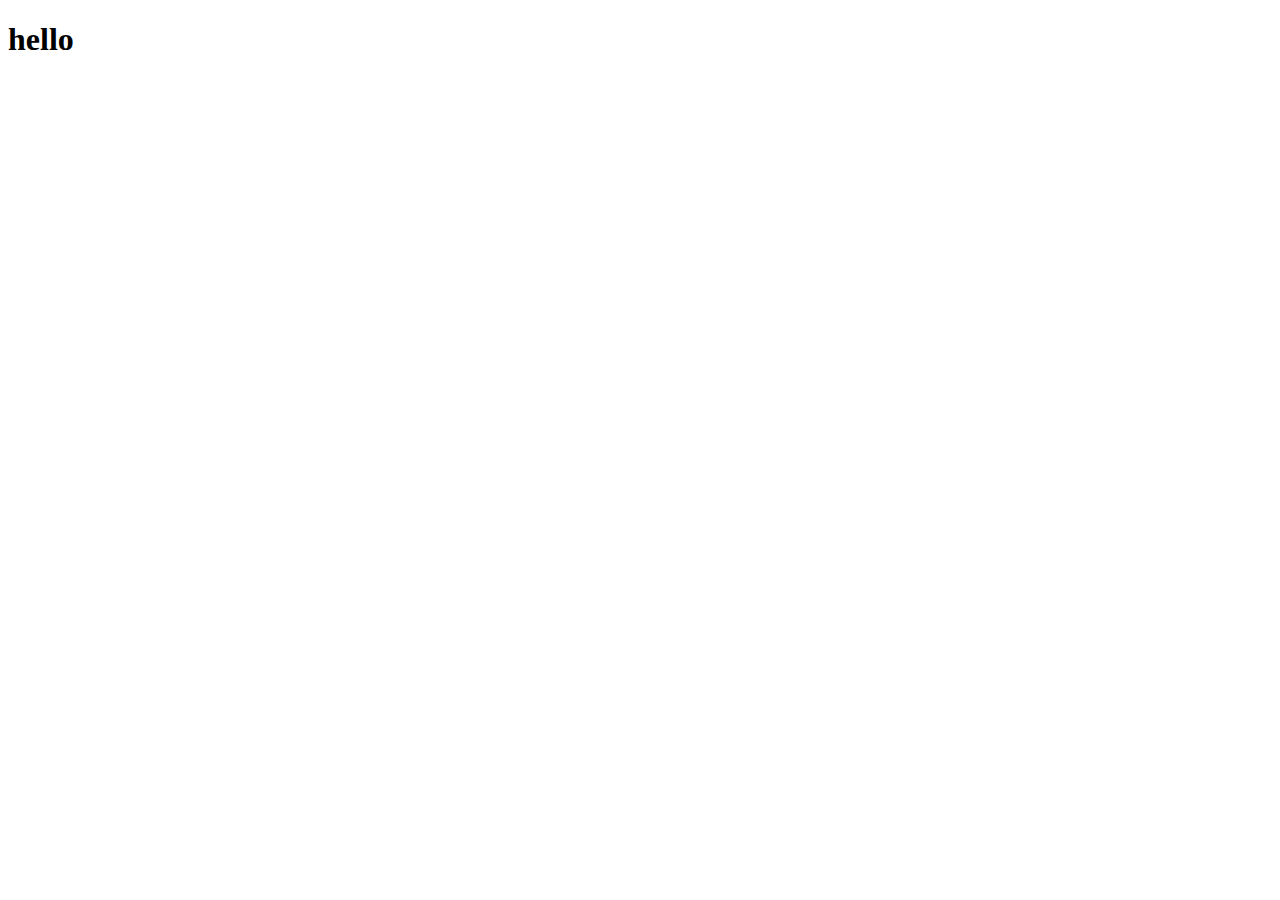
==== index.html @ 759b6301 "add index file" ====
<!DOCTYPE html>
<html lang="en">
<head>
    <meta charset="UTF-8">
    <meta http-equiv="X-UA-Compatible" content="IE=edge">
    <meta name="viewport" content="width=device-width, initial-scale=1.0">
    <title>Document</title>
</head>
<body>
    <h1>hello</h1>
</body>
</html>
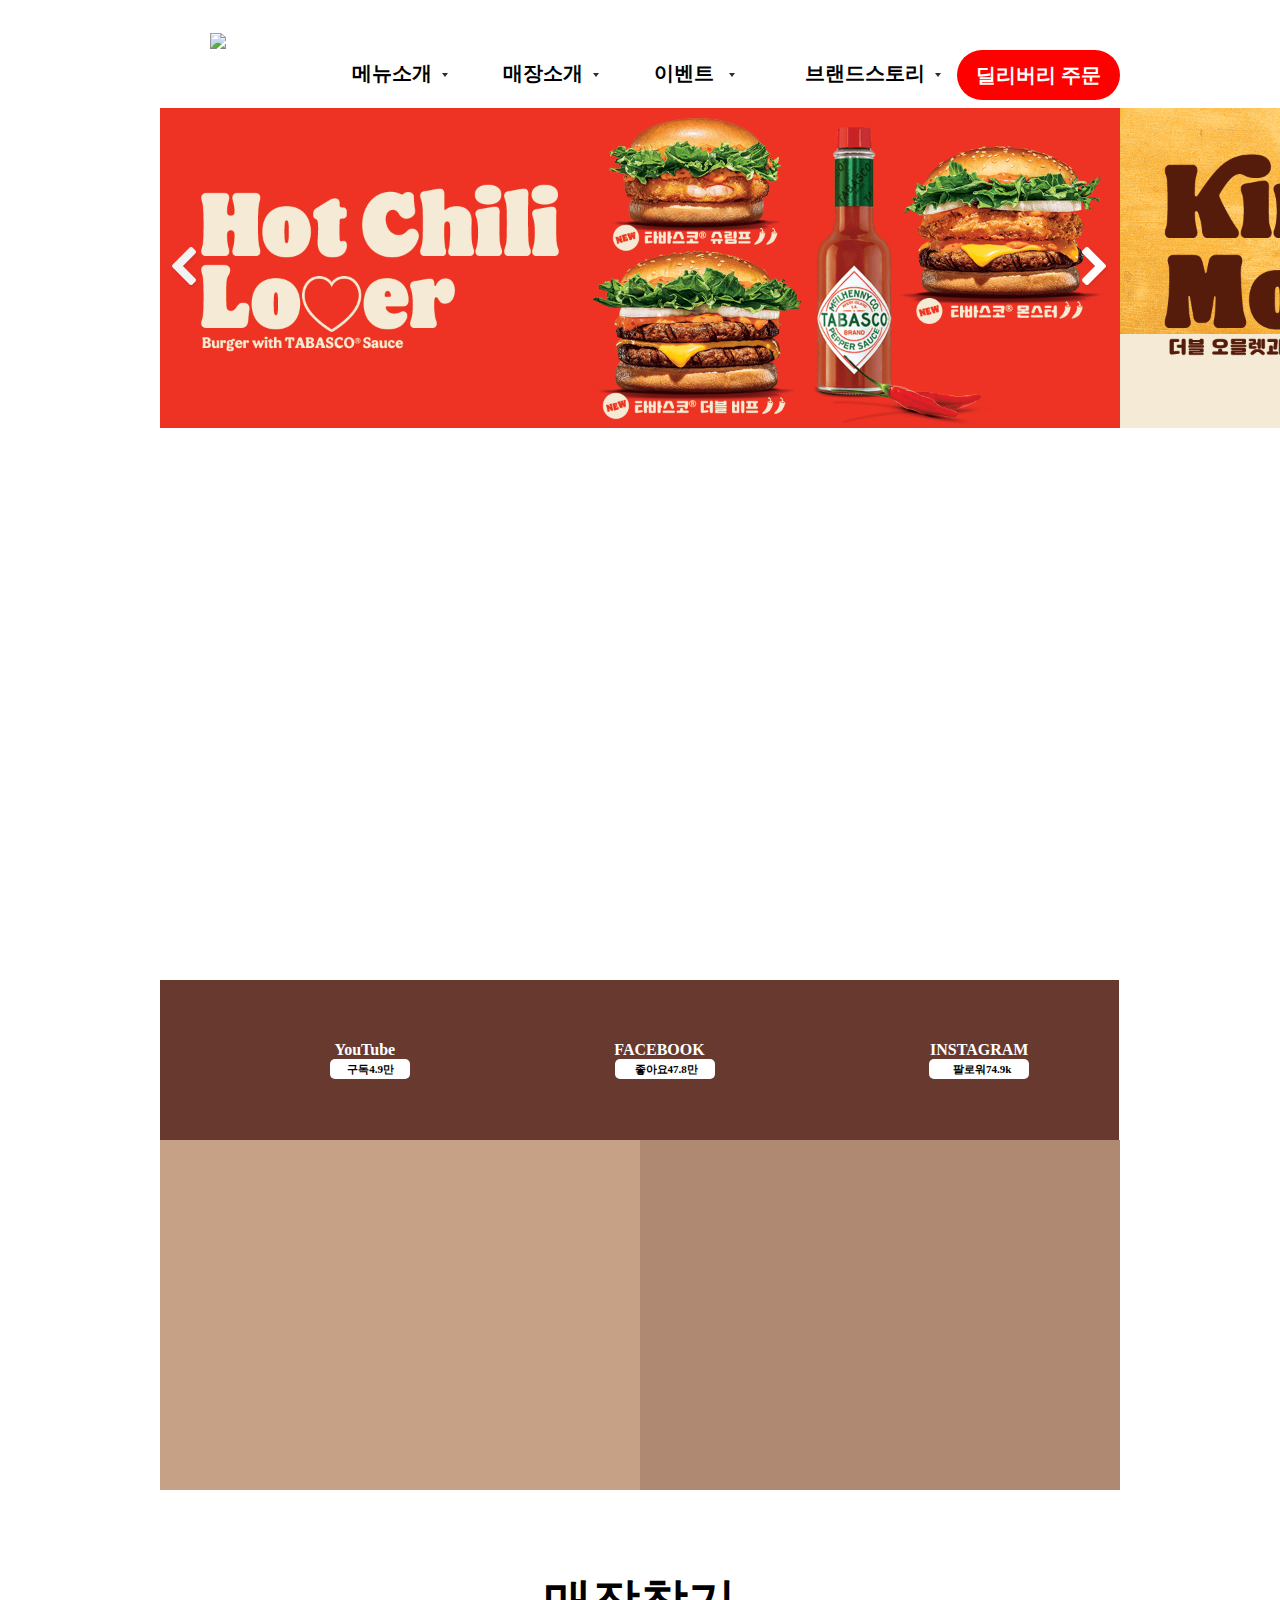
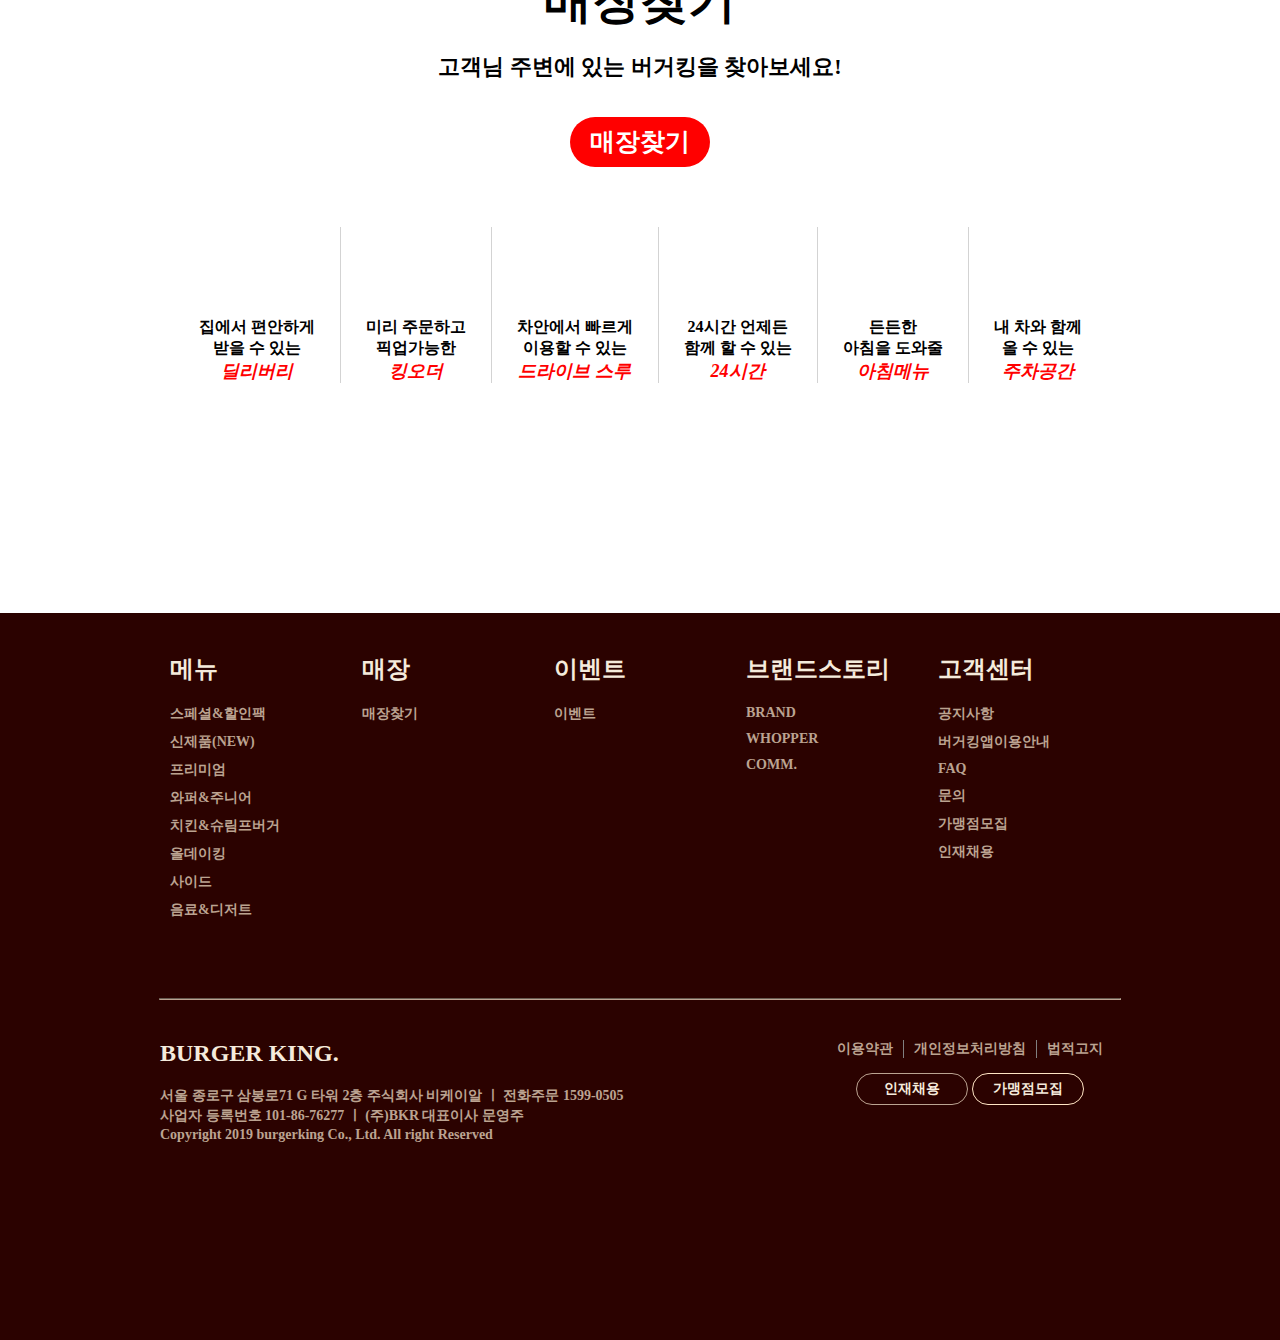
==== commit b9b105b9: "css" ====
--- a/index.html
+++ b/index.html
@@ -1,12 +1,369 @@
 <!DOCTYPE html>
 <html lang="en">
+
 <head>
-    <meta charset="UTF-8">
     <meta http-equiv="X-UA-Compatible" content="IE=edge">
     <meta name="viewport" content="width=device-width, initial-scale=1.0">
-    <title>Document</title>
+    <title>버거킹 포폴</title>
+    <link rel="stylesheet" href="css/reset.css">
+    <link rel="stylesheet" href="css/header.css">
+    <link rel="stylesheet" href="css/main.css">
+    <link rel="stylesheet" href="css/main2.css">
+    <link rel="stylesheet" href="css/main3.css">
+    <link rel="stylesheet" href="css/main4.css">
+    <link rel="stylesheet" href="css/main5.css">
+    <link rel="stylesheet" href="css/footer1.css">
+    <link rel="stylesheet" href="css/footer2.css">
+
 </head>
+
 <body>
-    <h1>hello</h1>
+    <nav>
+        <a href="#">
+            <h1 class="a1">
+
+                <img src="img/버거킹 대표로고.gif">
+            </h1>
+        </a>
+        <!-------------------------------------------------------->
+
+
+
+
+        <div id="headfirstWrap">
+            <span class="headbig">메뉴소개
+
+
+
+
+                <!-- background:url(../img/헤드삼각형.gif) center no-repeat;
+    -->
+                <span class="headsmall">
+                    <li><a href="#">스페셜&할인팩</a></li>
+                    <li><a href="#">신제품(NEW)</a></li>
+                    <li><a href="#">프리미엄</a></li>
+                    <li><a href="#">와퍼&주니어</a></li>
+                    <li><a href="#">치킨&슈림프버거</a></li>
+                    <li><a href="#">올데이킹</a></li>
+                    <li><a href="#">사이드</a></li>
+                    <li><a href="#">음료&디저트</a></li>
+                </span>
+            </span>
+
+
+
+            <span class="headbig">매장소개
+
+                <span class="headsmall">
+                    <li><a href="#">매장찾기</a></li>
+                </span>
+
+            </span>
+
+            <span class="headbig">이벤트
+
+                <span class="headsmall">
+                    <li><a href="#">이벤트</a></li>
+                </span>
+
+            </span>
+
+            <span class="headbig">브랜드스토리
+                <span class="headsmall">
+                    <li><a href="#">BRAND</a></li>
+                    <li><a href="#">WHOPPER</a></li>
+                    <li><a href="#">COMM.</a></li>
+                </span>
+            </span>
+            <div class="width2000"></div>
+
+            <span class="spanWrap2"></span>
+            <span class="redorder">딜리버리 주문</span>
+
+
+
+
+        </div>
+        </span>
+
+
+
+
+
+
+
+
+
+
+
+
+
+
+
+
+
+    </nav>
+
+
+    <!-- 메인 시작-->
+
+
+    <main>
+
+        <span id="slide">
+            <span class="slideleft"><img src="../img/slideleft.png" alt=""></span>
+            <div class="slidewrap">
+                <span class="slideimage"><img width="100%" src="../img/01.png" alt=""></span>
+                <span class="slideimage"><img width="100%" src="../img/02.png" alt=""></span>
+                <span class="slideimage"><img width="100%" src="../img/03.png" alt=""></span>
+                <span class="slideimage"><img width="100%" src="../img/04.png" alt=""></span>
+                <span class="slideimage"><img width="100%" src="../img/05.png" alt=""></span>
+            </div>
+            <span class="slideright"><img src="../img/slideright.png" alt=""></span>
+
+
+
+        </span>
+
+
+
+        <div id="main2">
+            <iframe width="100%" height="560" src="https://www.youtube.com/embed/LcMFpQnyFTs"
+                title="YouTube video player" frameborder="0"
+                allow="accelerometer; autoplay; clipboard-write; encrypted-media; gyroscope; picture-in-picture"
+                allowfullscreen></iframe>
+        </div>
+
+
+
+        <section id="section1">
+            <article id="youtube">
+                <a href="#">
+                    <div id="fir">YouTube</div>
+                    <div id="ytb"><img src="img/유튜브 아이콘.png" alt="">구독4.9만</div>
+                </a>
+            </article>
+
+            <article id="facebook">
+                <a href="#">
+                    <div>FACEBOOK</div>
+                    <div id="fb"><img src="img/좋아요 아이콘.png" alt="">좋아요47.8만</div>
+                </a>
+            </article>
+
+
+
+            <article id="ins">
+                <a href="#">
+                    <div id="nn">INSTAGRAM</div>
+                    <div id="is"><img src="img/인스타 아이콘.png" alt="">팔로워74.9k</div>
+                </a>
+            </article>
+        </section>
+        <section id="section2">
+            <article id="n1"><a href="#"></a></article>
+            <article id="n2"><a href="#"></a></article>
+        </section>
+
+
+
+
+
+
+
+
+
+
+        <div id="contents">
+            <h1 id="aaa">매장찾기</h1>
+            <p id="aab">고객님 주변에 있는 버거킹을 찾아보세요!</p>
+            <div id="aac"><a href="#">매장찾기</a></div>
+
+
+            <ul id="icon1">
+                <li>
+                    <span class="web1">집에서 편안하게<br>받을 수 있는</span>
+                    <em>딜리버리</em>
+                </li>
+
+                <li>
+                    <span class="web2">미리 주문하고<br>픽업가능한</span>
+                    <em>킹오더</em>
+                </li>
+
+                <li>
+                    <span class="web3">차안에서 빠르게 <br>이용할 수 있는</span>
+                    <em>드라이브 스루</em>
+                </li>
+
+                <li>
+                    <span class="web4">24시간 언제든 <br> 함께 할 수 있는</span>
+                    <em>24시간</em>
+                </li>
+
+                <li>
+                    <span class="web5">든든한 <br> 아침을 도와줄</span>
+                    <em>아침메뉴</em>
+                </li>
+
+                <li>
+                    <span class="web6">내 차와 함께<br>올 수 있는</span>
+                    <em>주차공간</em>
+                </li>
+            </ul>
+
+
+
+        </div>
+
+
+
+
+
+
+
+
+
+
+
+
+
+
+
+
+
+
+
+
+        <div id="last">
+            <div id="lastWrap">
+                <h2 id="text1">집에서 만나는 버거킹</h2>
+                <p id="text2">딜리버리 전화주문 안내 10:00-22:00 / 연중무휴 (매장별로 상이할 수 있습니다.)</p>
+                <h1 id="text3">1599-0505</h1>
+            </div>
+        </div>
+    </main>
+
+
+    <!-- ㅣㅣㅣㅣㅣㅣㅣㅣㅣㅣㅣㅣㅣㅣㅣㅣㅣㅣㅣㅣㅣㅣㅣㅣㅣㅣㅣㅣㅣㅣㅣㅣㅣㅣㅣㅣㅣㅣ -->
+
+    <footer id="footer1">
+        <div id="footerWrap">
+
+            <span>메뉴
+                <span id="span1">
+                    <li><a href="#">스페셜&할인팩</a></li>
+                    <li><a href="#">신제품(NEW)</a></li>
+                    <li><a href="#">프리미엄</a></li>
+                    <li><a href="#">와퍼&주니어</a></li>
+                    <li><a href="#">치킨&슈림프버거</a></li>
+                    <li><a href="#">올데이킹</a></li>
+                    <li><a href="#">사이드</a></li>
+                    <li><a href="#">음료&디저트</a></li>
+
+
+                </span>
+            </span>
+
+            <span>매장
+                <span id="span1">
+                    <li><a href="#">매장찾기</a></li>
+                </span>
+
+            </span>
+
+            <span>이벤트
+                <span id="span1">
+                    <li><a href="#">이벤트</a></li>
+                </span>
+
+            </span>
+
+            <span>브랜드스토리
+
+                <span id="span1">
+                    <li><a href="#">BRAND</a></li>
+                    <li><a href="#">WHOPPER</a></li>
+                    <li><a href="#">COMM.</a></li>
+                </span>
+
+
+            </span>
+
+            <span>고객센터
+
+
+                <span id="span1">
+                    <li><a href="#">공지사항</a></li>
+                    <li><a href="#">버거킹앱이용안내</a></li>
+                    <li><a href="#">FAQ</a></li>
+                    <li><a href="#">문의</a></li>
+                    <li><a href="#">가맹점모집</a></li>
+                    <li><a href="#">인재채용</a></li>
+
+
+                </span>
+
+
+            </span>
+
+        </div>
+    </footer>
+
+
+
+    <!-- ㅣㅣㅣㅣㅣㅣㅣㅣㅣㅣㅣㅣㅣㅣㅣㅣㅣㅣㅣㅣㅣㅣㅣㅣㅣㅣㅣㅣㅣㅣㅣㅣㅣㅣㅣㅣㅣㅣ -->
+
+
+
+
+
+    <div id="footerHr">
+        <hr>
+    </div>
+
+    <footer id="footer2">
+
+        <div id="footerWrap2">
+
+            <div id="footer2Up">
+                <div id="address">
+                    <h2>BURGER KING.</h2>
+
+                    <P>서울 종로구 삼봉로71 G 타워 2층 주식회사 비케이알 ㅣ 전화주문 1599-0505</P>
+                    <P>사업자 등록번호 101-86-76277 ㅣ (주)BKR 대표이사 문영주</P>
+                    <P>Copyright 2019 burgerking Co., Ltd. All right Reserved</P>
+
+                </div>
+                <div id="rightWrap">
+                    <div id="lastright">
+                        <div>이용약관</div>
+                        <div>개인정보처리방침</div>
+                        <div>법적고지</div>
+                    </div>
+
+                    <div id="lastright2">
+                        <div id="box1"><a href="#">인재채용</a></div>
+                        <div id="box2"><a href="#">가맹점모집</a></div>
+                    </div>
+                </div>
+
+            </div>
+
+
+
+
+
+            <div id="snsWrap">
+
+                <div id="facebook2"></div>
+                <div id="instagram2"></div>
+
+            </div>
+        </div>
+    </footer>
+
+
 </body>
+
 </html>--- a/css/header.css
+++ b/css/header.css
@@ -0,0 +1,221 @@
+#headerspan a {
+
+    text-decoration: none;
+    font-size: 20px;
+    font-weight: 500;
+
+}
+
+#headerspan {
+    list-style: none;
+    font-size: 20px;
+    font-weight: 500;
+}
+
+
+
+#headfirstWrap > span:nth-child(1) {
+    background:url(../img/헤드삼각형.gif) 90px 13px no-repeat;
+}
+
+#headfirstWrap > span:nth-child(2) {
+    background:url(../img/헤드삼각형.gif) 90px 13px no-repeat;
+}
+
+#headfirstWrap > span:nth-child(3) {
+    background:url(../img/헤드삼각형.gif) 75px 13px no-repeat;
+}
+
+#headfirstWrap > span:nth-child(4) {
+    background:url(../img/헤드삼각형.gif) 130px 13px no-repeat;
+}
+
+
+
+.headbig {
+    font-size: 20px;
+    font-weight: 900;
+    color: black;
+   
+}
+
+#headsmall {
+
+    font-size: 6px;
+
+
+}
+
+
+
+
+
+
+
+
+
+
+
+
+
+
+
+.tt>li>a {
+    text-decoration: none;}
+
+nav {
+    width: 960px;
+    overflow: hidden;
+    background-color: white;
+    display: flex;
+    margin: 0 auto;
+}
+
+
+nav > a {width: 20%;} 
+
+nav>h1 {
+    float: left;
+    width: 20%;
+    line-height: 50px;
+    color: black;
+    text-align: center;
+}
+
+nav>ul {
+    float: right;
+    width: 80%;
+    line-height: 50px;
+    margin-left: 70px;
+}
+
+nav .tt li {
+    float: left;
+    width: 20%;
+    text-align: center;
+    margin-left: 0px;
+
+
+}
+
+nav li a {
+    color: black;
+    font-size: 22px;
+    font-weight: 900;
+    height: 55px;
+    width: auto;
+    padding-right: 20px;
+}
+
+#headfirstWrap {
+
+    font-size: 20px;
+    list-style: none;
+    text-decoration: none;
+
+    font-size: 25px;
+    font-weight: 500;
+    width: 80%;
+    display: flex;
+    margin-top: 60px;
+    
+}
+
+
+
+.headbig {
+    font-size: 20px;
+    font-weight: 900;
+    width: 20%;}
+
+
+
+
+
+.headsmall {
+    position: absolute;
+    top: 100px;
+    display: block;
+    height: 300px;
+    width: 151px;
+    background-color: white;
+    z-index: 10;
+    
+   
+
+}
+
+
+
+
+
+.headsmall a {
+    
+    list-style: none;
+    text-decoration: none;
+    font-size: 14px;
+    font-weight: 900;
+   
+    
+}
+
+.spanWrap2 {
+ display: block;
+ margin-top: -10px;
+ position: relative;
+ z-index:1 ;
+
+
+}
+
+#headfirstWrap .headsmall{
+
+    display: none;
+
+}
+
+#headfirstWrap:hover .headsmall{
+
+    display: block;
+
+}
+
+#headfirstWrap .width2000{
+
+    display: none;
+    border-bottom: 0.5px solid gainsboro;
+
+}
+
+#headfirstWrap:hover .width2000{
+
+    display: block;
+
+}
+
+.width2000 {
+    background-color: white; 
+    width: 2000px; 
+    height: 300px;
+    position: absolute;
+    top: 108px;
+    left: 0;
+
+}
+
+
+.redorder{
+ display: block;
+ background-color:red;
+ width: 166px;
+ height: 50px;
+
+ border-radius: 25px;
+ text-align: center;
+ color: white;
+ font-size: 20px;
+ line-height: 50px;
+ font-weight: 900;
+margin-top: -10px;
+
+}--- a/css/main.css
+++ b/css/main.css
@@ -0,0 +1,121 @@
+
+
+main {
+    margin: 0 auto;
+    width: 100%;
+    max-width: 960px;
+
+
+    
+}
+
+
+#slide {
+    width: 960px;
+    position:absolute;
+    top: 108px;
+    height: 320px;
+}
+
+
+.slideleft{
+    position:absolute; 
+    top: 138px;
+    left: 10px;
+    z-index: 5;
+}
+
+
+.slideright {
+    position:absolute; 
+    top: 138px;
+    left: 920px;
+    clear: left;
+    z-index: 5;
+}
+
+.slidewhite {
+    background-color: aqua;
+    width: 320px;
+    height: 300px;
+
+}
+
+.slidewrap {
+    width: 960px;
+    height: 320px;
+}
+
+.slideimage {
+    display: block;
+    position: absolute;
+    width: 960px;
+    
+    
+}
+
+
+
+.slideimage:nth-child(1) {
+    margin-left: 0;
+}
+
+.slideimage:nth-child(2) {
+    margin-left: 100%;
+}
+
+.slideimage:nth-child(3) {
+    margin-left: 200%;
+}
+
+.slideimage:nth-child(4) {
+    margin-left: 300%;
+}
+
+.slideimage:nth-child(5) {
+    margin-left: 400%;
+}
+
+
+
+#main img {
+    width: 100%;
+}
+
+#main2 {
+    width: 100%;
+    margin-top: 320px;
+}
+
+.a1 {
+    margin-top: 20px;
+    margin-left: 50px;
+}
+
+.a2 {
+    float: right;
+    background-color: red;
+    font-size: 20px;
+    font-weight: 900;
+    color: white;
+
+
+    border-radius: 30px 30px 30px 30px;
+    width: 166px;
+    height: 50px;
+
+    margin-top: -70px;
+    margin-right: 130px;
+}
+
+
+.a2>a {
+    color: white;
+    text-decoration: none;
+    font-weight: 900;
+}
+
+.tt {
+    margin-top: -70px;
+    display: inline;
+}
--- a/css/main2.css
+++ b/css/main2.css
@@ -0,0 +1,143 @@
+article {
+    width: 33.3%;
+    float: left;
+
+    background-color: #683a2f;
+    color: white;
+    text-align: center;
+    margin-top: -4px;
+    height: 160px;
+}
+
+article>a {
+    color: white;
+    font-weight: 900;
+    display: flex;
+    flex-direction: column;
+    justify-content: center;
+    align-items: center;
+    height: 100%;
+    text-decoration: none;
+    margin-left: 40px;
+}
+
+
+
+#section1 {
+    height: 160px;
+}
+
+#section2 {
+    height: 250px;
+    margin-bottom: -5px;
+}
+
+
+
+#youtube {
+    background: url('../img/you.png') 70px center no-repeat #683a2f;
+}
+
+#facebook {
+    background: url('../img/face.png') 35px center no-repeat #683a2f;
+}
+
+#ins {
+    background: url('../img/insins.png') 30px center no-repeat #683a2f;
+}
+
+
+#ytb {
+    background-color: white;
+    width: 70px;
+    height: 20px;
+    color: black;
+    margin-left: 60px;
+    padding-right: 10px;
+    border-radius: 5px 5px 5px 5px;
+    font-size: 11px;
+    font-weight: 900;
+    color: black;
+    display: flex;
+    align-items: center;
+    justify-content: space-around;
+}
+
+
+#fb {
+    background-color: white;
+    width: 90px;
+    height: 20px;
+    color: black;
+    margin-left: 10px;
+    padding-right: 10px;
+    border-radius: 5px 5px 5px 5px;
+    font-size: 11px;
+    font-weight: 900;
+    color: black;
+    display: flex;
+    align-items: center;
+    justify-content: space-around;
+}
+
+#is {
+    background-color: white;
+    width: 90px;
+    height: 20px;
+    color: black;
+    margin-left: 0px;
+    padding-right: 10px;
+    border-radius: 5px 5px 5px 5px;
+    font-size: 11px;
+    font-weight: 900;
+    color: black;
+    display: flex;
+    align-items: center;
+    justify-content: space-around;
+}
+
+#fir {
+    margin-left: 50px;
+}
+
+
+
+  /*버거킹APP 이용방법 및 딜리버리 배너*/
+  #n1 {
+    background-color: #c7a186;
+    background-image: url(img/버거킹\ 이용방법\ app.png);
+    width: 50%;
+    height: 350px;
+    color: black;
+    background-size: cover;
+
+
+}
+
+#n2 {
+    background-color: #b08972;
+    background-image: url(img/딜리버리.png);
+    background-size: cover;
+    width: 50%;
+    height: 350px;
+}
+
+#n1 {
+    background-color: #c7a186;
+    background-image: url(img/버거킹\ 이용방법\ app.png);
+    width: 50%;
+    height: 350px;
+    color: black;
+    background-size: cover;
+
+
+}
+
+#n2 {
+    background-color: #b08972;
+    background-image: url(img/딜리버리.png);
+    background-size: cover;
+    width: 50%;
+    height: 350px;
+}
+
--- a/css/main3.css
+++ b/css/main3.css
@@ -0,0 +1,27 @@
+#fir {
+    margin-left: 50px;
+}
+
+
+
+
+/*버거킹APP 이용방법 및 딜리버리 배너*/
+#n1 {
+    background-color: #c7a186;
+    background-image: url(../img/버거킹\ 이용방법\ app.png);
+    width: 50%;
+    height: 350px;
+    color: black;
+    background-size: cover;
+
+
+}
+
+#n2 {
+
+    background-color: #b08972;
+    background-image: url(../img/딜리버리.png);
+    background-size: cover;
+    width: 50%;
+    height: 350px;
+}--- a/css/main4.css
+++ b/css/main4.css
@@ -0,0 +1,124 @@
+#contents {
+    width: 100%;
+    background-color: white;
+    color: black;
+    margin-top: 100px;
+}
+
+
+
+
+
+
+#aaa {
+    font-size: 48px;
+    font-weight: 900;
+    text-align: center;
+    height: 48px;
+    margin-bottom: 35px;
+    padding-top: 80px;
+
+
+
+
+
+}
+
+
+#aab {
+    font-size: 22px;
+    font-weight: 600;
+    text-align: center;
+}
+
+#aac {
+    background-color: red;
+    border-radius: 25px 25px 25px 25px;
+    font-size: 25px;
+    font-weight: 900;
+    width: 140px;
+    height: 50px;
+    text-align: center;
+
+
+
+
+    margin-left: 410px;
+    margin-top: 35px;
+}
+
+#aac>a {
+    text-decoration: none;
+    color: white;
+    line-height: 50px;
+    font-weight: 900;
+}
+
+#icon1 {
+    display: flex;
+    justify-content: center;
+}
+
+#icon1>li {
+    display: flex;
+    flex-direction: column;
+    padding: 0 25px;
+    margin-top: 60px;
+    font-weight: 900;
+    text-align: center;
+    border-right: 1px solid lightgrey;
+
+}
+
+#icon1>li:last-child {
+    border-right: none;
+}
+
+.web {
+    font-size: 15px;
+    font-weight: 700;
+    padding: 18px;
+
+
+
+    background: url(img/오토바이.gif) no-repeat;
+}
+
+
+em {
+    color: red;
+    font-size: 18px;
+    font-weight: bold;
+    text-align: center;
+}
+
+
+.web1 {
+    background: url(../img/오토바이.gif) center 0 no-repeat;
+    padding-top: 90px;
+}
+
+.web2 {
+    background: url(../img/집모양.gif) center 0 no-repeat;
+    padding-top: 90px;
+}
+
+.web3 {
+    background: url(../img/자동차모양.gif) center 0 no-repeat;
+    padding-top: 90px;
+}
+
+.web4 {
+    background: url(../img/24시간.gif) center 0 no-repeat;
+    padding-top: 90px;
+}
+
+.web5 {
+    background: url(../img/해모양.gif) center 0 no-repeat;
+    padding-top: 90px;
+}
+
+.web6 {
+    background: url(../img/파킹.gif) center 0 no-repeat;
+    padding-top: 90px;
+}--- a/css/main5.css
+++ b/css/main5.css
@@ -0,0 +1,32 @@
+#last {
+
+    margin-top: 80px;
+    width: 100%;
+    height: 150px;
+    background: url(../img/파이어\ 사진.png) center center;
+
+
+
+
+    color: white;
+    font-weight: bold;
+}
+
+#lastWrap {
+    padding: 50px 60px 0;
+}
+
+
+
+
+#text2 {
+    margin-top: 15px;
+}
+
+#text3 {
+    margin-left: 610px;
+    background: url(../img/전화기모양.png) left 0 no-repeat;
+    margin-top: -50px;
+    padding-left: 65px;
+
+}
--- a/css/footer1.css
+++ b/css/footer1.css
@@ -0,0 +1,56 @@
+footer {
+    background-color: #2b0200;
+    width: 100%;
+    height: 385px;
+
+    color: #f5ebdc;
+    font-weight: bold;
+    font-size: 24px;
+    list-style: none;
+}
+
+#footerWrap {
+    max-width: 960px;
+    width: 100%;
+    margin: 0 auto;
+    display: flex;
+}
+
+#footerHr {
+    height: 2px;
+    width: 100%;
+    background: #2b0200;
+}
+
+#footerHr hr {
+    width: 960px;
+    margin: 0 auto;
+    border-color: #bba391;
+}
+
+footer #footerWrap>span {
+    width: 20%;
+    margin: 40px 10px 30px;
+}
+
+footer span li {
+    padding-top: 10px;
+}
+
+footer span li:first-child {
+    padding-top: 20px;
+}
+
+
+#span1 {
+    color: #bba391;
+    font-size: 14px;
+}
+
+
+#span1 a {
+    text-decoration: none;
+    color: #bba391;
+}
+
+
--- a/css/footer2.css
+++ b/css/footer2.css
@@ -0,0 +1,124 @@
+#footer2 {
+    padding-top: 40px;
+    background-color: #2b0200;
+    height: 300px;
+    font-weight: bold;
+    font-size: 24px;
+
+
+
+}
+
+
+#footer2 h2 {
+    font-size: 24px;
+}
+
+
+
+#footer2 p {
+    font-size: 14px;
+    color: #bba391;
+    margin-top: 2px;
+}
+
+#footer2 p:nth-of-type(1) {
+    margin-top: 20px;
+}
+
+
+#footerWrap2 {
+    max-width: 960px;
+    width: 100%;
+    margin: 0 auto;
+}
+
+#snsWrap {
+    display: flex;
+    margin-top: 23px;
+
+
+}
+
+#facebook2 {
+    width: 25px;
+    height: 25px;
+    background-image: url(../img/푸터부분페북.png);
+
+
+
+}
+
+#instagram2 {
+    width: 25px;
+    height: 25px;
+    background-image: url(../img/푸터부분인스타.png);
+    margin-left: 7px;
+}
+
+#footer2Up {
+    display: flex;
+    justify-content: space-between;
+}
+
+#rightWrap {
+    width: 300px;
+}
+
+#lastright {
+    font-size: 14px;
+    color: #bba391;
+    display: flex;
+    justify-content: center;
+
+
+}
+
+#lastright>div {
+    padding: 0 10px;
+    border-right: 1px solid gray;
+
+
+}
+
+#lastright>div:last-child {
+    border-right: none;
+}
+
+
+
+
+
+#lastright2 {
+    font-size: 14px;
+    color: #bba391;
+    display: flex;
+    margin-top: 15px;
+    justify-content: center;
+    line-height: 30px;
+}
+
+
+
+#box1 {
+    border-radius: 20px 20px 20px 20px;
+    width: 110px;
+    height: 30px;
+    text-align: center;
+    border: 1px solid #bba391;
+}
+
+#box2 {
+    border-radius: 20px 20px 20px 20px;
+    border: 1px solid bisque;
+    width: 110px;
+    height: 30px;
+    text-align: center;
+    margin-left: 4px;
+}
+
+#box1 a,
+#box2 a {
+    text-decoration: none;
+    color: #f5ebdc;
+}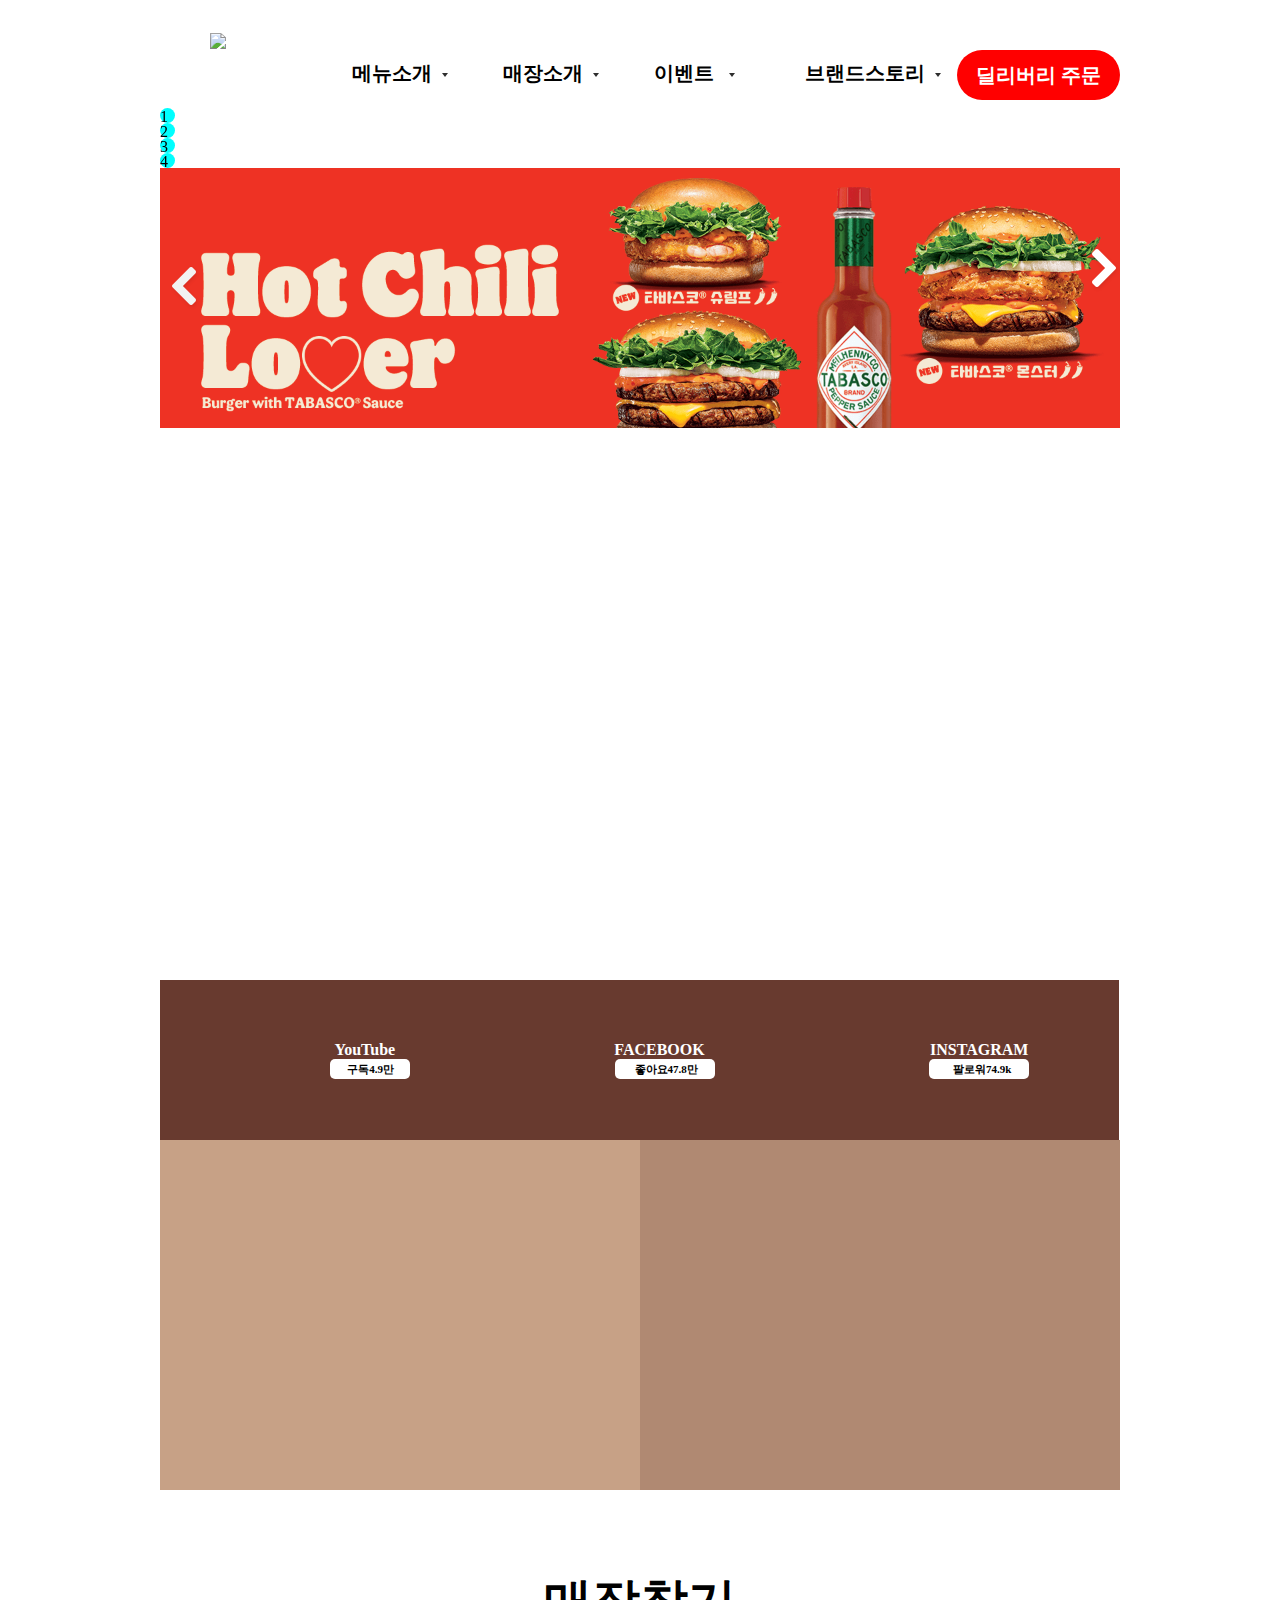
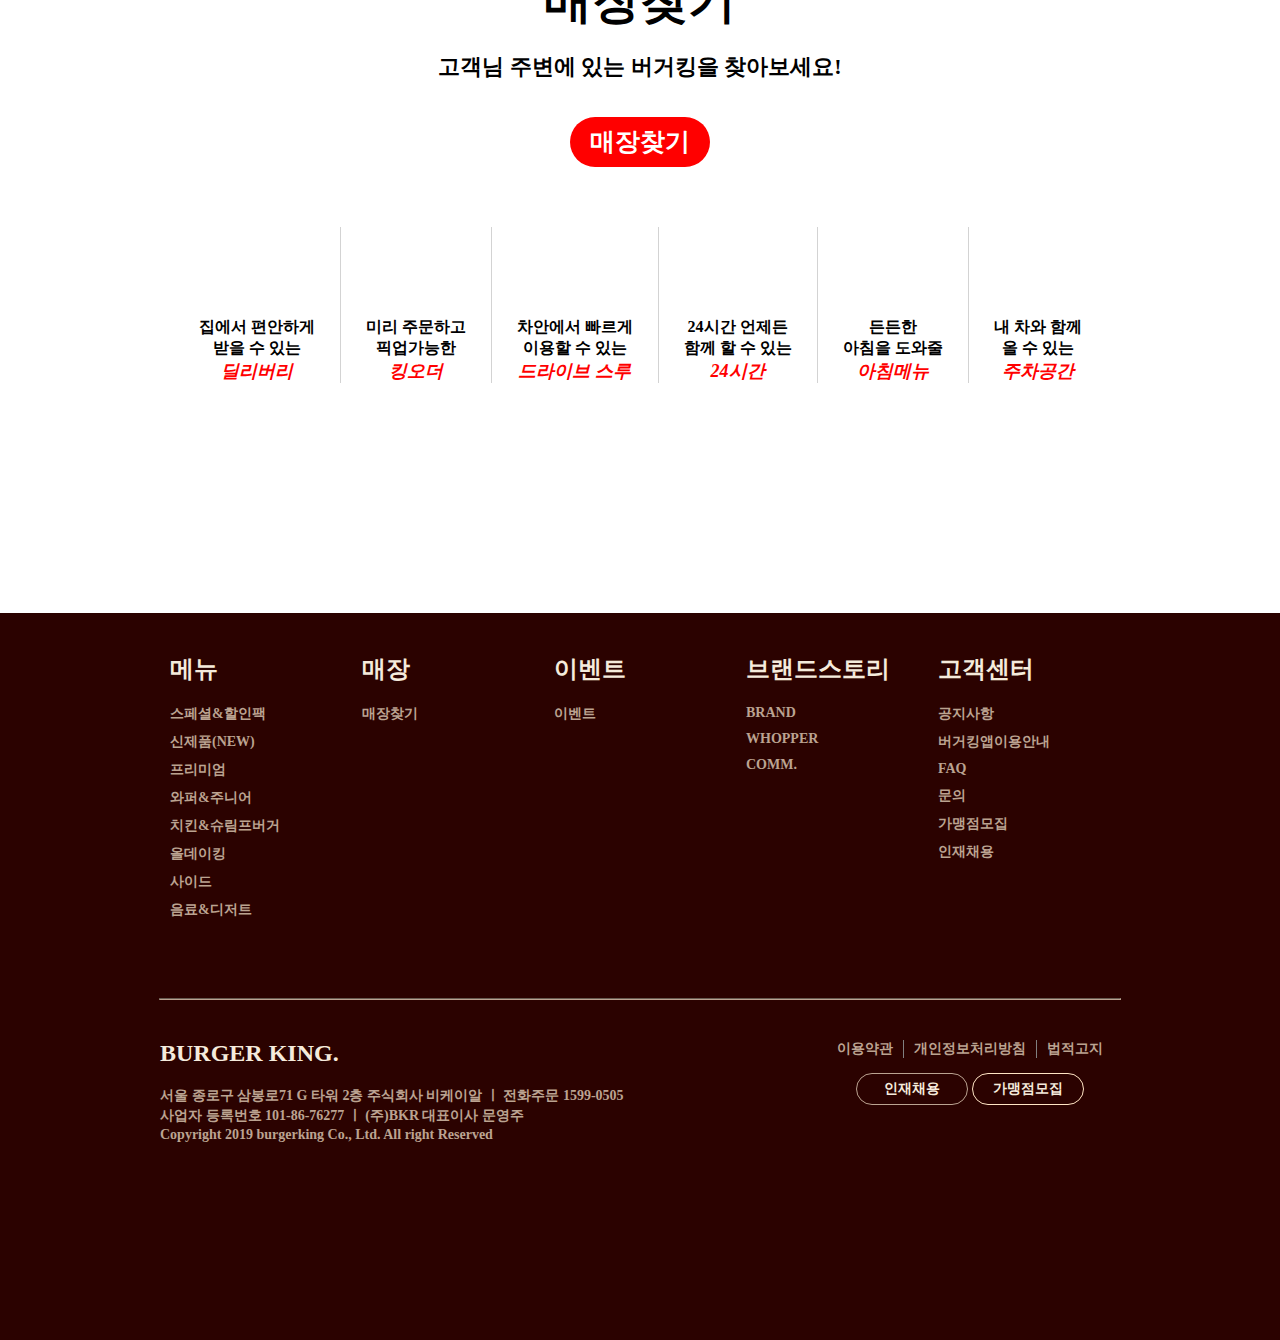
==== commit fea11043: "1130" ====
--- a/index.html
+++ b/index.html
@@ -14,7 +14,6 @@
     <link rel="stylesheet" href="css/main5.css">
     <link rel="stylesheet" href="css/footer1.css">
     <link rel="stylesheet" href="css/footer2.css">
-
 </head>
 
 <body>
@@ -36,8 +35,8 @@
 
 
 
-                <!-- background:url(../img/헤드삼각형.gif) center no-repeat;
-    -->
+                
+    
                 <span class="headsmall">
                     <li><a href="#">스페셜&할인팩</a></li>
                     <li><a href="#">신제품(NEW)</a></li>
@@ -78,9 +77,8 @@
             <div class="width2000"></div>
 
             <span class="spanWrap2"></span>
-            <span class="redorder">딜리버리 주문</span>
-
-
+            <span class="redorder"><a href="#">딜리버리 주문</a></span>
+                  
 
 
         </div>
@@ -110,8 +108,16 @@
 
     <main>
 
+        
+
         <span id="slide">
-            <span class="slideleft"><img src="../img/slideleft.png" alt=""></span>
+            <div class="circle">
+              <div class="c1">1</div>
+              <div class="c1">2</div>
+              <div class="c1">3</div>
+              <div class="c1">4</div>
+             </div>
+            
             <div class="slidewrap">
                 <span class="slideimage"><img width="100%" src="../img/01.png" alt=""></span>
                 <span class="slideimage"><img width="100%" src="../img/02.png" alt=""></span>
@@ -119,8 +125,11 @@
                 <span class="slideimage"><img width="100%" src="../img/04.png" alt=""></span>
                 <span class="slideimage"><img width="100%" src="../img/05.png" alt=""></span>
             </div>
+            
+            <p class="controller">
+            <span class="slideleft"><img src="../img/slideleft.png" alt=""></span>
             <span class="slideright"><img src="../img/slideright.png" alt=""></span>
-
+            </p>
 
 
         </span>
@@ -364,6 +373,8 @@
     </footer>
 
 
+    <script src="script.js"></script>
+
+
 </body>
-
 </html>--- a/css/header.css
+++ b/css/header.css
@@ -35,28 +35,9 @@
 .headbig {
     font-size: 20px;
     font-weight: 900;
-    color: black;
-   
-}
-
-#headsmall {
-
-    font-size: 6px;
-
-
-}
-
-
-
-
-
-
-
-
-
-
-
-
+    color: black;}
+
+#headsmall {font-size: 6px;}
 
 
 
@@ -183,7 +164,8 @@
 #headfirstWrap .width2000{
 
     display: none;
-    border-bottom: 0.5px solid gainsboro;
+    box-shadow: 0px 10px 15px -15px gray;
+    
 
 }
 
@@ -200,7 +182,7 @@
     position: absolute;
     top: 108px;
     left: 0;
-
+    z-index: 9;
 }
 
 
@@ -218,4 +200,14 @@
  font-weight: 900;
 margin-top: -10px;
 
-}+
+}
+
+.redorder a {
+
+   text-decoration: none;
+   color: white;
+   font-style: bold;
+}
+
+
--- a/css/main.css
+++ b/css/main.css
@@ -10,29 +10,47 @@
 }
 
 
-#slide {
+
+.c1{
+    background-color:aqua;
+    width: 15px;
+    height: 15px;
+    border-radius: 50%;
+    
+    
+}
+
+#slide{
     width: 960px;
     position:absolute;
     top: 108px;
     height: 320px;
+    overflow: hidden;
 }
 
 
 .slideleft{
     position:absolute; 
-    top: 138px;
+    top: 158px;
     left: 10px;
     z-index: 5;
+    cursor: pointer;
 }
+
+
+
 
 
 .slideright {
     position:absolute; 
-    top: 138px;
-    left: 920px;
+    top: 140px;
+    left: 930px;
     clear: left;
     z-index: 5;
+    cursor: pointer;
 }
+
+
 
 .slidewhite {
     background-color: aqua;
@@ -42,39 +60,33 @@
 }
 
 .slidewrap {
-    width: 960px;
+    width: 4800px;
     height: 320px;
-}
+    position: relative;
+    left: 0;
+    top: 0;
+    transition: left 0.5s ease-out;   
 
-.slideimage {
-    display: block;
-    position: absolute;
-    width: 960px;
-    
-    
+ 
 }
 
 
+.controller span:hover {background-color:rgba(red, green, blue, alpha);}
 
-.slideimage:nth-child(1) {
-    margin-left: 0;
+
+
+
+.slideimage {
+    float: left;
+    width: 960px;
+    }
+
+
+
+.slideimage {
+ left: 0;
 }
 
-.slideimage:nth-child(2) {
-    margin-left: 100%;
-}
-
-.slideimage:nth-child(3) {
-    margin-left: 200%;
-}
-
-.slideimage:nth-child(4) {
-    margin-left: 300%;
-}
-
-.slideimage:nth-child(5) {
-    margin-left: 400%;
-}
 
 
 
@@ -119,3 +131,7 @@
     margin-top: -70px;
     display: inline;
 }
+
+
+
+
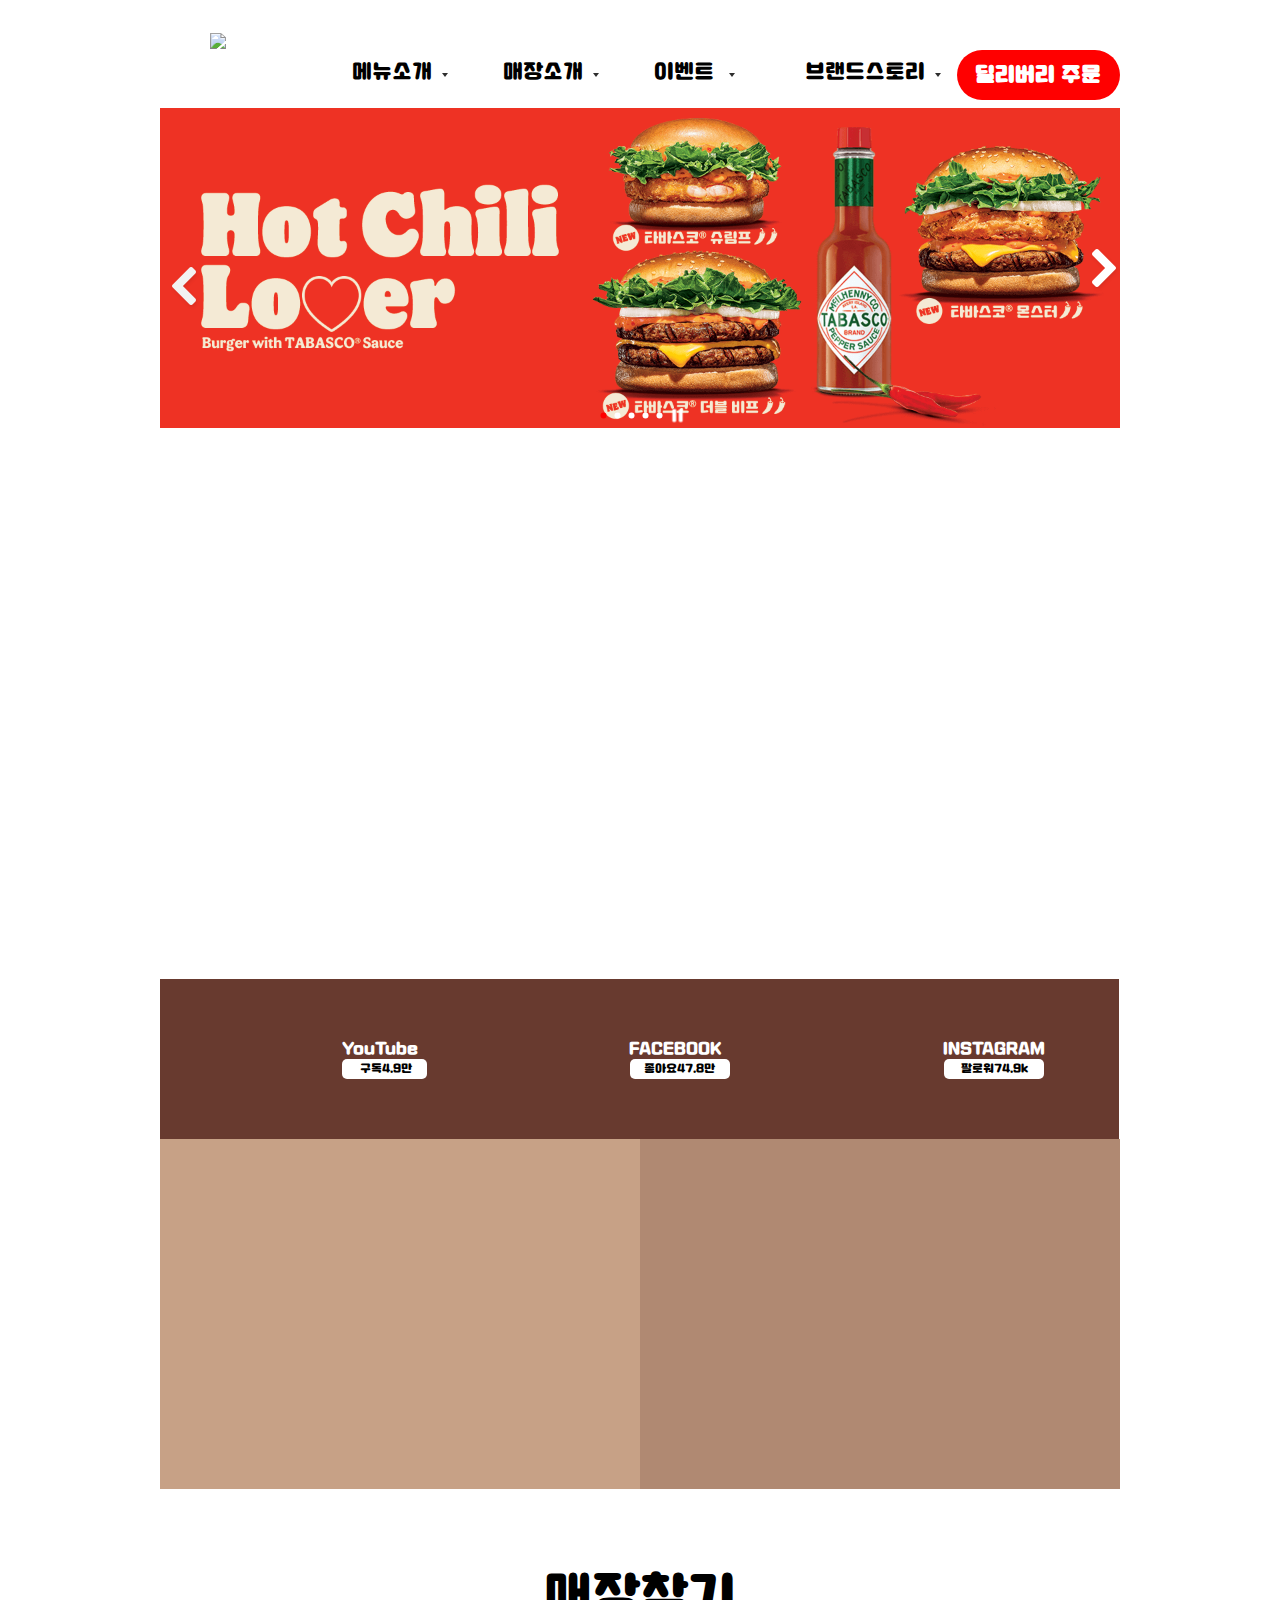
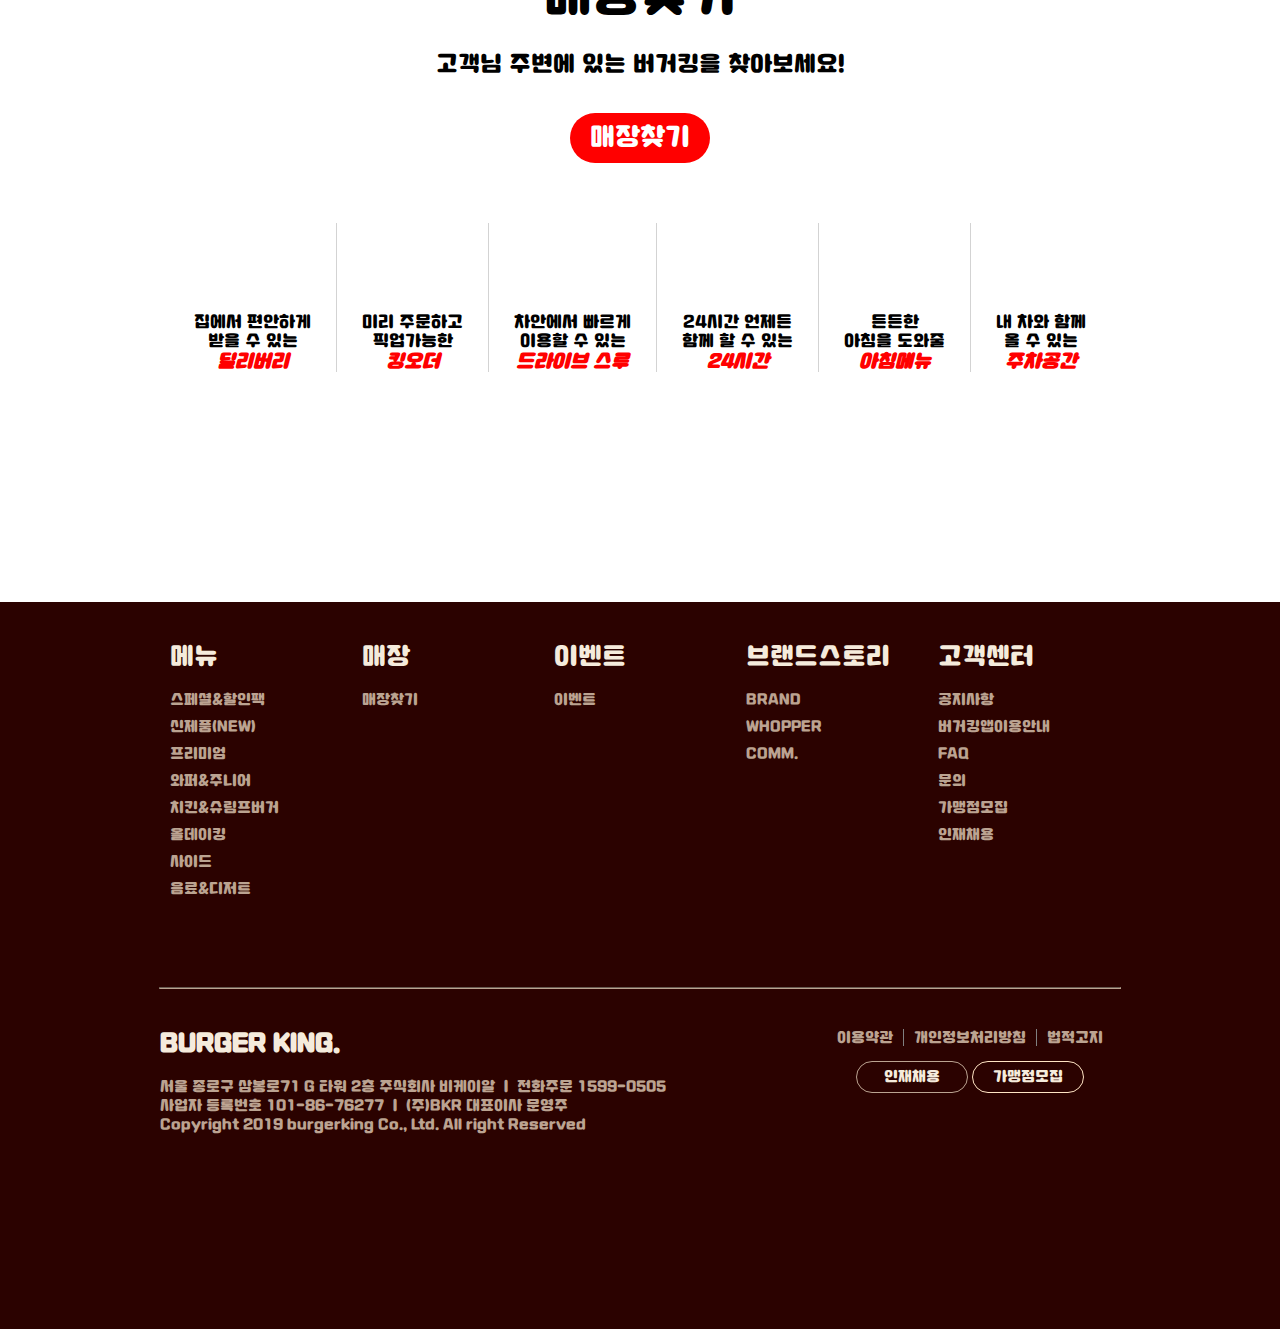
==== commit cf65f781: "1209.finish" ====
--- a/index.html
+++ b/index.html
@@ -15,6 +15,15 @@
     <link rel="stylesheet" href="css/footer1.css">
     <link rel="stylesheet" href="css/footer2.css">
 </head>
+<style>
+    @font-face {
+        font-family: "타이포_다방구 B";
+        src: url("Typo_DabangguB.woff2") format("woff2");
+    }
+
+    *{font-family: "타이포_다방구 B";
+      }
+</style>
 
 <body>
     <nav>
@@ -78,6 +87,11 @@
 
             <span class="spanWrap2"></span>
             <span class="redorder"><a href="#">딜리버리 주문</a></span>
+
+
+            
+
+            
                   
 
 
@@ -85,6 +99,9 @@
         </span>
 
 
+        
+
+
 
 
 
@@ -111,12 +128,8 @@
         
 
         <span id="slide">
-            <div class="circle">
-              <div class="c1">1</div>
-              <div class="c1">2</div>
-              <div class="c1">3</div>
-              <div class="c1">4</div>
-             </div>
+
+           
             
             <div class="slidewrap">
                 <span class="slideimage"><img width="100%" src="../img/01.png" alt=""></span>
@@ -131,7 +144,16 @@
             <span class="slideright"><img src="../img/slideright.png" alt=""></span>
             </p>
 
-
+            
+            <div class="circle">
+                <div class="c1" style="background-color: red;"></div>
+                <div class="c1"></div>
+                <div class="c1"></div>
+                <div class="c1"></div>
+                <div class="c1"></div>
+                <div class="c2"><img src="img/세로는.png" alt=""></div>
+               </div>
+  
         </span>
 
 
--- a/css/header.css
+++ b/css/header.css
@@ -34,7 +34,7 @@
 
 .headbig {
     font-size: 20px;
-    font-weight: 900;
+    font-weight: 500;
     color: black;}
 
 #headsmall {font-size: 6px;}
@@ -82,7 +82,7 @@
 nav li a {
     color: black;
     font-size: 22px;
-    font-weight: 900;
+    font-weight: 500;
     height: 55px;
     width: auto;
     padding-right: 20px;
@@ -106,7 +106,7 @@
 
 .headbig {
     font-size: 20px;
-    font-weight: 900;
+    font-weight: 500;
     width: 20%;}
 
 
@@ -135,7 +135,7 @@
     list-style: none;
     text-decoration: none;
     font-size: 14px;
-    font-weight: 900;
+    font-weight: 500;
    
     
 }
--- a/css/main.css
+++ b/css/main.css
@@ -12,12 +12,26 @@
 
 
 .c1{
-    background-color:aqua;
-    width: 15px;
-    height: 15px;
+    background-color:white;
+    width: 6px;
+    height: 6px;
     border-radius: 50%;
+margin: 4px;}
+
+.c2{    margin-top: -2spx;
+        margin-left: 5px;
+        cursor: pointer;
     
-    
+    }
+
+.circle {
+    display: flex;
+    position: absolute;
+    z-index: 20;
+    top: 310px;
+    left: 50%;
+    transform: translate(-50%,-50%);
+
 }
 
 #slide{
@@ -65,8 +79,8 @@
     position: relative;
     left: 0;
     top: 0;
-    transition: left 0.5s ease-out;   
-
+    transition: left 0.5s ease-out;
+   
  
 }
 
@@ -96,7 +110,7 @@
 
 #main2 {
     width: 100%;
-    margin-top: 320px;
+    margin-top: 319px;
 }
 
 .a1 {
@@ -108,7 +122,7 @@
     float: right;
     background-color: red;
     font-size: 20px;
-    font-weight: 900;
+    font-weight: 500;
     color: white;
 
 
@@ -124,7 +138,7 @@
 .a2>a {
     color: white;
     text-decoration: none;
-    font-weight: 900;
+    font-weight: 500;
 }
 
 .tt {
--- a/css/main2.css
+++ b/css/main2.css
@@ -1,3 +1,7 @@
+
+
+
+
 article {
     width: 33.3%;
     float: left;
@@ -11,20 +15,21 @@
 
 article>a {
     color: white;
-    font-weight: 900;
+    font-weight: 300;
     display: flex;
     flex-direction: column;
     justify-content: center;
     align-items: center;
     height: 100%;
     text-decoration: none;
-    margin-left: 40px;
+    margin-left: 70px;
 }
 
 
 
 #section1 {
     height: 160px;
+    margin-top: -1px;
 }
 
 #section2 {
@@ -49,14 +54,14 @@
 
 #ytb {
     background-color: white;
-    width: 70px;
+    width: 75px;
     height: 20px;
     color: black;
     margin-left: 60px;
     padding-right: 10px;
     border-radius: 5px 5px 5px 5px;
     font-size: 11px;
-    font-weight: 900;
+    font-weight: 200;
     color: black;
     display: flex;
     align-items: center;
@@ -73,7 +78,7 @@
     padding-right: 10px;
     border-radius: 5px 5px 5px 5px;
     font-size: 11px;
-    font-weight: 900;
+    font-weight: 500;
     color: black;
     display: flex;
     align-items: center;
@@ -89,7 +94,7 @@
     padding-right: 10px;
     border-radius: 5px 5px 5px 5px;
     font-size: 11px;
-    font-weight: 900;
+    font-weight: 500;
     color: black;
     display: flex;
     align-items: center;
--- a/css/main4.css
+++ b/css/main4.css
@@ -12,7 +12,7 @@
 
 #aaa {
     font-size: 48px;
-    font-weight: 900;
+    font-weight: 400;
     text-align: center;
     height: 48px;
     margin-bottom: 35px;
@@ -27,7 +27,7 @@
 
 #aab {
     font-size: 22px;
-    font-weight: 600;
+    font-weight: 500;
     text-align: center;
 }
 
@@ -51,7 +51,7 @@
     text-decoration: none;
     color: white;
     line-height: 50px;
-    font-weight: 900;
+    font-weight: 500;
 }
 
 #icon1 {
@@ -64,7 +64,7 @@
     flex-direction: column;
     padding: 0 25px;
     margin-top: 60px;
-    font-weight: 900;
+    font-weight: 500;
     text-align: center;
     border-right: 1px solid lightgrey;
 
@@ -76,7 +76,7 @@
 
 .web {
     font-size: 15px;
-    font-weight: 700;
+    font-weight: 600;
     padding: 18px;
 
 
--- a/css/footer1.css
+++ b/css/footer1.css
@@ -4,10 +4,12 @@
     height: 385px;
 
     color: #f5ebdc;
-    font-weight: bold;
+    
     font-size: 24px;
     list-style: none;
 }
+
+
 
 #footerWrap {
     max-width: 960px;
--- a/css/footer2.css
+++ b/css/footer2.css
@@ -2,7 +2,7 @@
     padding-top: 40px;
     background-color: #2b0200;
     height: 300px;
-    font-weight: bold;
+    
     font-size: 24px;
 
 
